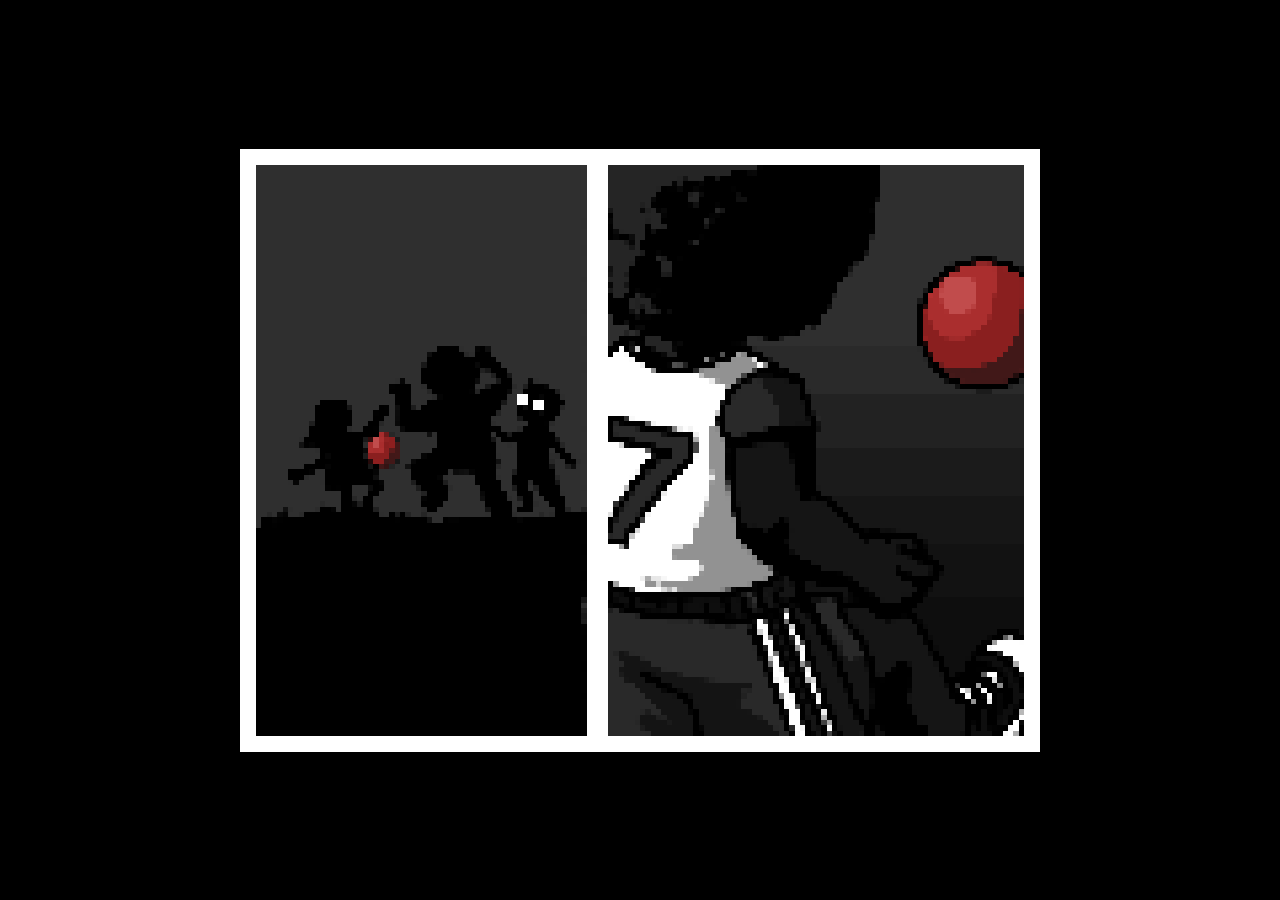
==== htdocs/index.html @ 87462fd7 "add cooldown for the other skills." ====
<!DOCTYPE html>
<html lang="en">
	<head>
		<title>jam</title>
		<meta charset="utf-8">
		<link rel="stylesheet" type="text/css" href="css/main.css">
		<script data-main="js/main" src="js/libs/require.js"></script>
	</head>
	<body>
		<canvas id="canvas"></canvas>
		<canvas id="shadow"></canvas>

		<div class="fps"></div>

		<div class="controls"></div>

		<div class="player-select">
			<div class="indicator jerome choosen"></div>
			<div class="fear jerome"></div>
			<div class="fear lina"></div>
			<div class="fear olaf"></div>
		</div>

		<div class="skills jerome">
			<div class ="cooldown1"><div class="inner1"></div></div>
			<div class ="cooldown"><div class="inner"></div></div>
		</div>

		<div class="gameover"></div>
		<div class="victory"></div>
		<div class="info"></div>
		<div class="loading"></div>

		<div class="intro2"></div>
		<div class="intro1"></div>

	</body>
</html>
---- htdocs/css/main.css ----
@font-face{font-family:"Arial"}
body{float:left;margin:0;color:#000;background-color:#000;overflow:hidden;font:12px "Arial";text-align:center;-$vendor-prefixes-user-select:none;user-select:none}
canvas{cursor:crosshair;position:absolute;top:0;left:0;width:100%;height:100%}
.fps{position:absolute;right:4px;top:3px;font-size:14px;color:#fff}
.loading{background:url("../img/loading.gif") center center no-repeat;z-index:5;position:absolute;background-color:#000;width:100%;height:100%}
.controls{position:absolute;margin-left:0;margin-right:0;bottom:0;width:428px;height:320px;background:url("../img/ui/controller.png") center center no-repeat}
.player-select{position:absolute;top:20px;left:20px;width:204px;height:105px;background:url("../img/ui/ui1.png") center center no-repeat;}
.player-select .indicator{position:relative;top:8px;width:54px;height:54px;background:url("../img/ui/selector.png") center center no-repeat;opacity:0}
.player-select .choosen{opacity:1;-$vendor-prefixes-transition:.4s opacity;transition:.4s opacity;}
.player-select .choosen.jerome{left:6px}
.player-select .choosen.lina{left:75px}
.player-select .choosen.olaf{left:144px}
.player-select .fear{position:absolute;width:30px;height:30px;top:60px;background:url("../img/ui/fear.png") center center no-repeat;opacity:0;}
.player-select .fear.jerome{left:18px}
.player-select .fear.lina{left:87px}
.player-select .fear.olaf{left:156px}
.gameover{width:100%;height:100%;position:absolute;top:0;left:0;background:url("../img/ui/gameover.png") center center no-repeat;display:none}
.victory{width:100%;height:100%;position:absolute;top:0;left:0;background:url("../img/ui/victory.png") center center no-repeat;display:none}
.info{width:100%;height:100%;position:absolute;top:0;left:0;background:url("../img/ui/info.png") center center no-repeat #000;display:block}
.intro1{width:100%;height:100%;position:absolute;top:0;left:0;background:url("../img/ui/intro1.png") center center no-repeat #000;display:block}
.intro2{width:100%;height:100%;position:absolute;top:0;left:0;background:url("../img/ui/intro2.png") center center no-repeat #000;display:block}
.skills{position:absolute;top:125px;left:20px;width:204px;height:170px;}
.skills.jerome{background:url("../img/ui/skills_jerome.png") center center no-repeat;}
.skills.jerome .cooldown1{width:50px;height:50px;opacity:.7;top:44px;left:22px;position:relative;}
.skills.jerome .cooldown1 .inner1{width:100%;height:0;background-color:#808080}
.skills.lina{background:url("../img/ui/skills_lina.png") center center no-repeat;}
.skills.lina .cooldown1{width:50px;height:50px;opacity:.7;top:44px;left:22px;position:relative;}
.skills.lina .cooldown1 .inner1{width:100%;height:0;background-color:#808080}
.skills.lina .cooldown{width:50px;height:50px;opacity:.7;top:101px;left:22px;position:relative;}
.skills.lina .cooldown .inner{width:100%;height:0;background-color:#808080}
.skills.olaf{background:url("../img/ui/skills_olaf.png") center center no-repeat}
.visible{opacity:1 !important}
.display{display:block !important}
.display-none{display:none !important}
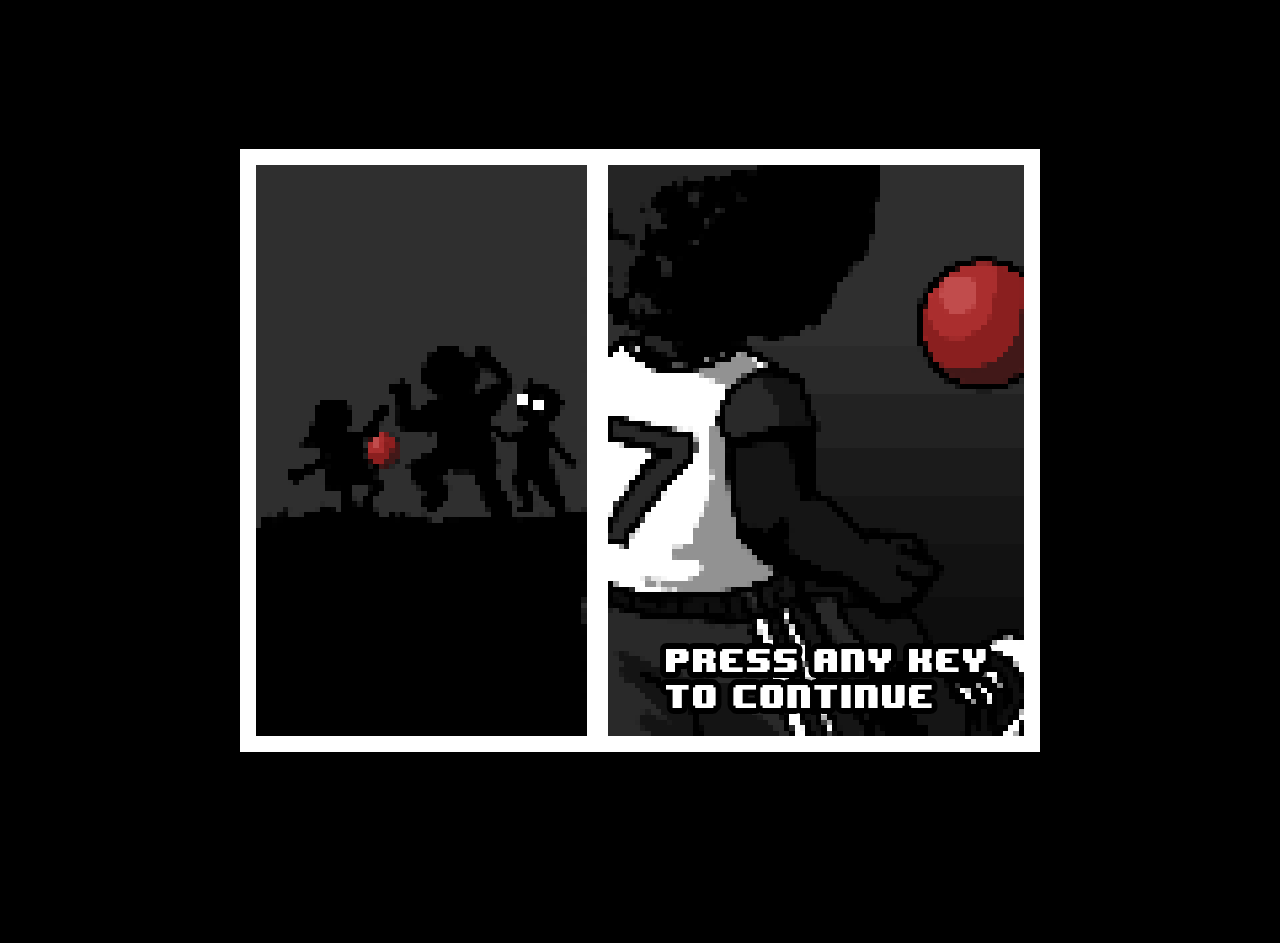
==== commit b40ac5ec: "added help-screen" ====
--- a/htdocs/index.html
+++ b/htdocs/index.html
@@ -24,7 +24,7 @@
 
 		<div class="skills jerome">
 			<div class ="cooldown1"><div class="inner1"></div></div>
-			<div class ="cooldown"><div class="inner"></div></div>
+			<div class ="cooldown2"><div class="inner2"></div></div>
 		</div>
 
 		<div class="gameover"></div>
@@ -32,8 +32,12 @@
 		<div class="info"></div>
 		<div class="loading"></div>
 
+		<div class="help1"></div>
 		<div class="intro2"></div>
 		<div class="intro1"></div>
 
+
+		<div class="red"></div>
+		<div class="green"></div>
 	</body>
 </html>
--- a/htdocs/css/main.css
+++ b/htdocs/css/main.css
@@ -1,10 +1,11 @@
 @font-face{font-family:"Arial"}
-body{float:left;margin:0;color:#000;background-color:#000;overflow:hidden;font:12px "Arial";text-align:center;-$vendor-prefixes-user-select:none;user-select:none}
+body{float:left;margin:0;color:#000;background-color:#000;overflow:hidden;font:12px "Arial";text-align:center;-$vendor-prefixes-user-select:none;user-select:none;}
+body > *{overflow:hidden}
 canvas{cursor:crosshair;position:absolute;top:0;left:0;width:100%;height:100%}
 .fps{position:absolute;right:4px;top:3px;font-size:14px;color:#fff}
 .loading{background:url("../img/loading.gif") center center no-repeat;z-index:5;position:absolute;background-color:#000;width:100%;height:100%}
-.controls{position:absolute;margin-left:0;margin-right:0;bottom:0;width:428px;height:320px;background:url("../img/ui/controller.png") center center no-repeat}
-.player-select{position:absolute;top:20px;left:20px;width:204px;height:105px;background:url("../img/ui/ui1.png") center center no-repeat;}
+.controls{position:absolute;margin-left:0;margin-right:0;bottom:-43px;width:999px;height:320px;background:url("../img/ui/controller.png") center center no-repeat}
+.player-select{position:absolute;top:20px;left:89px;width:204px;height:105px;background:url("../img/ui/ui1.png") center center no-repeat;}
 .player-select .indicator{position:relative;top:8px;width:54px;height:54px;background:url("../img/ui/selector.png") center center no-repeat;opacity:0}
 .player-select .choosen{opacity:1;-$vendor-prefixes-transition:.4s opacity;transition:.4s opacity;}
 .player-select .choosen.jerome{left:6px}
@@ -19,16 +20,21 @@
 .info{width:100%;height:100%;position:absolute;top:0;left:0;background:url("../img/ui/info.png") center center no-repeat #000;display:block}
 .intro1{width:100%;height:100%;position:absolute;top:0;left:0;background:url("../img/ui/intro1.png") center center no-repeat #000;display:block}
 .intro2{width:100%;height:100%;position:absolute;top:0;left:0;background:url("../img/ui/intro2.png") center center no-repeat #000;display:block}
-.skills{position:absolute;top:125px;left:20px;width:204px;height:170px;}
+.help1{width:100%;height:100%;position:absolute;top:0;left:0;background:url("../img/ui/help1.png") center center no-repeat #000;display:block}
+.skills{position:absolute;top:125px;left:0;width:408px;height:340px;}
 .skills.jerome{background:url("../img/ui/skills_jerome.png") center center no-repeat;}
-.skills.jerome .cooldown1{width:50px;height:50px;opacity:.7;top:44px;left:22px;position:relative;}
-.skills.jerome .cooldown1 .inner1{width:100%;height:0;background-color:#808080}
+.skills.jerome .cooldown1{width:97px;height:97px;opacity:.7;top:91px;left:46px;position:relative;}
+.skills.jerome .cooldown1 .inner1{width:100%;height:0;background-color:#000}
 .skills.lina{background:url("../img/ui/skills_lina.png") center center no-repeat;}
-.skills.lina .cooldown1{width:50px;height:50px;opacity:.7;top:44px;left:22px;position:relative;}
-.skills.lina .cooldown1 .inner1{width:100%;height:0;background-color:#808080}
-.skills.lina .cooldown{width:50px;height:50px;opacity:.7;top:101px;left:22px;position:relative;}
-.skills.lina .cooldown .inner{width:100%;height:0;background-color:#808080}
+.skills.lina .cooldown1{width:97px;height:97px;opacity:.7;top:91px;left:46px;position:relative;}
+.skills.lina .cooldown1 .inner1{width:100%;height:0;background-color:#000}
+.skills.lina .cooldown2{width:97px;height:97px;opacity:.7;top:107px;left:46px;position:relative;}
+.skills.lina .cooldown2 .inner2{width:100%;height:0;background-color:#000}
 .skills.olaf{background:url("../img/ui/skills_olaf.png") center center no-repeat}
+.red{width:100%;height:100%;position:absolute;top:0;left:0;background-color:#b40404;opacity:0;}
+.red.hit{opacity:.5}
+.green{width:100%;height:100%;position:absolute;top:0;left:0;background-color:#108800;opacity:0;}
+.green.hit{opacity:.5}
 .visible{opacity:1 !important}
 .display{display:block !important}
 .display-none{display:none !important}
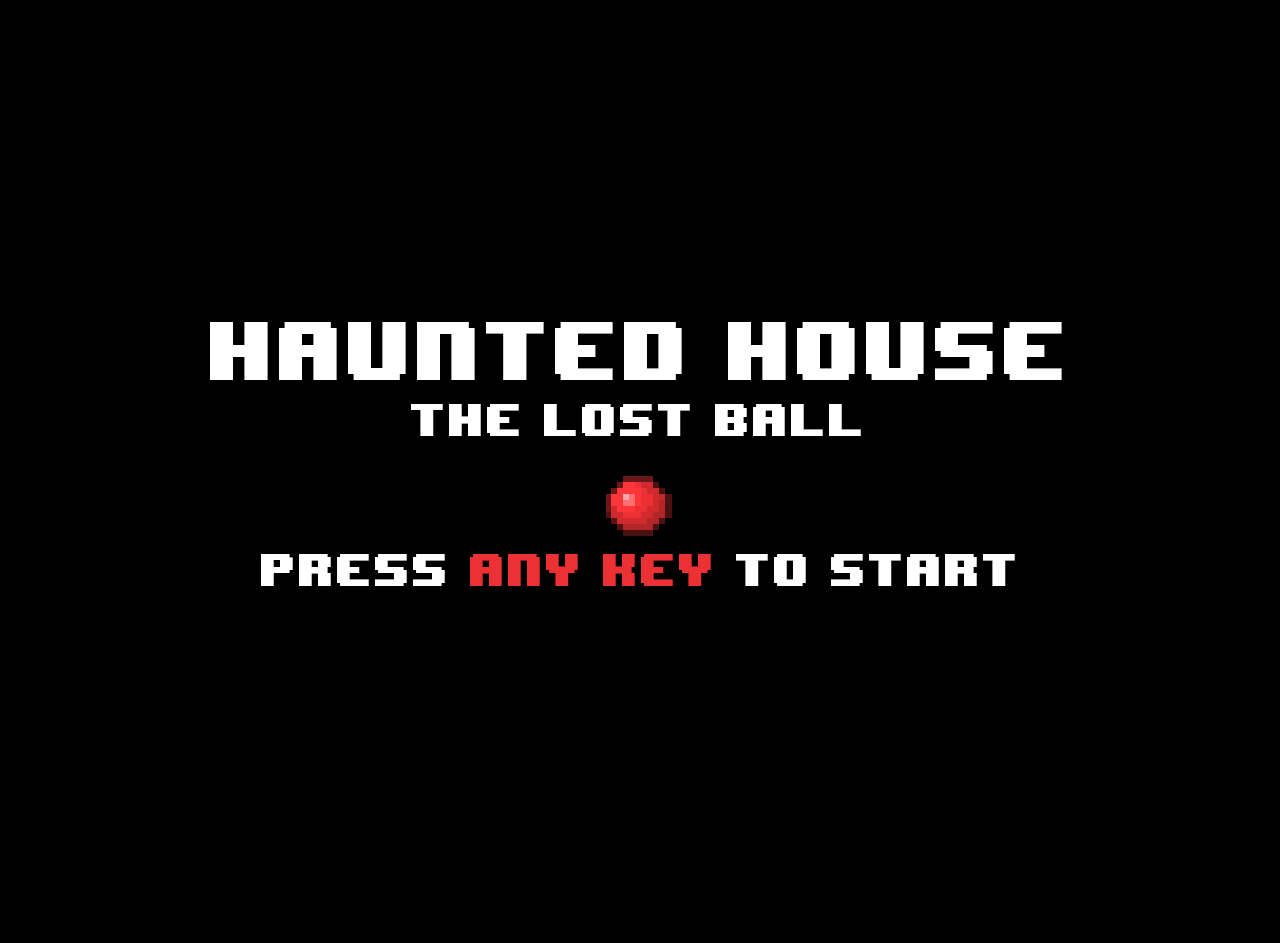
==== commit f183bf9a: "changed order" ====
--- a/htdocs/index.html
+++ b/htdocs/index.html
@@ -29,12 +29,13 @@
 
 		<div class="gameover"></div>
 		<div class="victory"></div>
-		<div class="info"></div>
 		<div class="loading"></div>
 
+		<div class="help2"></div>
 		<div class="help1"></div>
 		<div class="intro2"></div>
 		<div class="intro1"></div>
+		<div class="info"></div>
 
 
 		<div class="red"></div>
--- a/htdocs/css/main.css
+++ b/htdocs/css/main.css
@@ -21,6 +21,7 @@
 .intro1{width:100%;height:100%;position:absolute;top:0;left:0;background:url("../img/ui/intro1.png") center center no-repeat #000;display:block}
 .intro2{width:100%;height:100%;position:absolute;top:0;left:0;background:url("../img/ui/intro2.png") center center no-repeat #000;display:block}
 .help1{width:100%;height:100%;position:absolute;top:0;left:0;background:url("../img/ui/help1.png") center center no-repeat #000;display:block}
+.help2{width:100%;height:100%;position:absolute;top:0;left:0;background:url("../img/ui/help2.png") center center no-repeat #000;display:block}
 .skills{position:absolute;top:125px;left:0;width:408px;height:340px;}
 .skills.jerome{background:url("../img/ui/skills_jerome.png") center center no-repeat;}
 .skills.jerome .cooldown1{width:97px;height:97px;opacity:.7;top:91px;left:46px;position:relative;}
